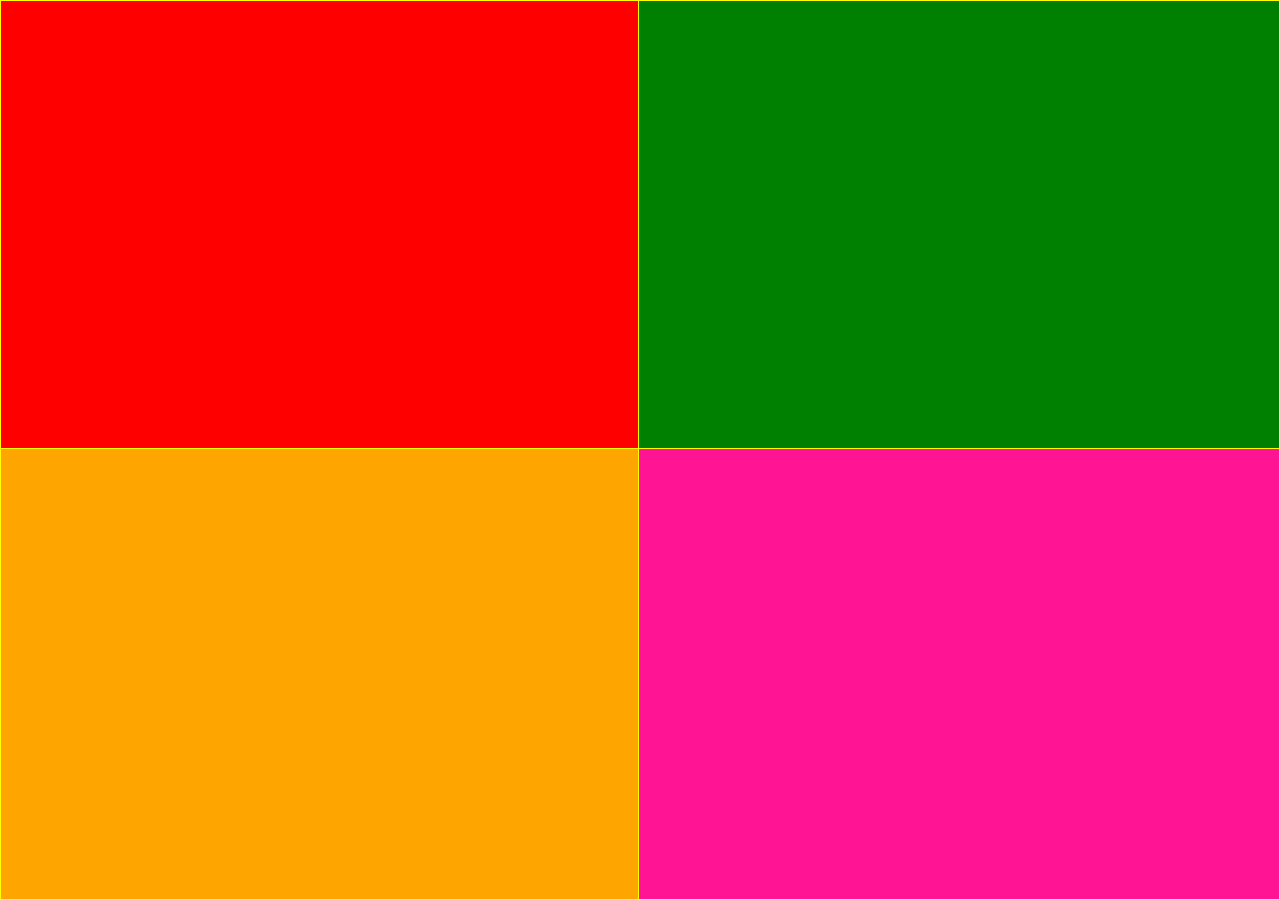
==== assinments/Css/01 Basic/case 01/index.html @ d614ac42 "case one start" ====
<!DOCTYPE html>
<html lang="en">
<head>
    <meta charset="UTF-8">
    <title>Case One</title>
    <link rel="stylesheet" href="assets/css/normalize.css">
    <style>
        main{
            height: 100vh;
            width: 100vw;
            position: relative;
        }
        main>section{
            border: 1px solid yellow;
            height: 50vh;
            width: 50vw;
            position: absolute;
        }
        main>section:nth-child(1){
            background-color: red;
            left: 0;
            top: 0;
        }
        main>section:nth-child(2){
            background-color:orange;
            bottom: 0;
            left: 0;
        }
        main>section:nth-child(3){
            background-color: green;
            position: absolute;
            right: 0;
            top: 0;
        }
        main>section:nth-child(4){
            background-color: deeppink;
            position: absolute;
            right: 0;
            bottom: 0;
        }
    </style>
</head>
<body>
<main>
    <section></section>
    <section></section>
    <section></section>
    <section></section>
</main>
</body>
</html>
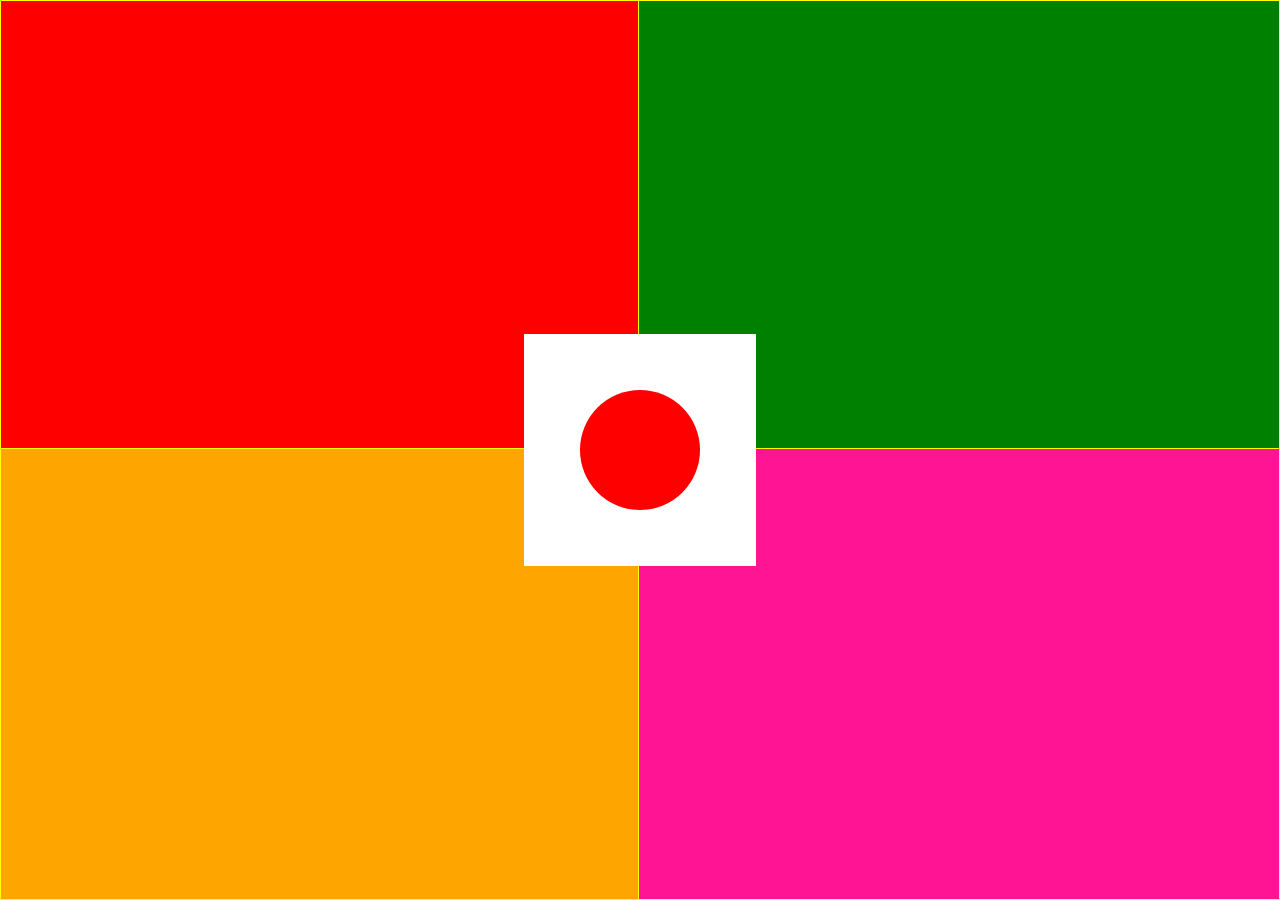
==== commit de5917be: "Content Updated with cricle" ====
--- a/assinments/Css/01 Basic/case 01/index.html
+++ b/assinments/Css/01 Basic/case 01/index.html
@@ -38,6 +38,30 @@
             right: 0;
             bottom: 0;
         }
+        main>div:first-of-type{
+            position: absolute;
+            width: 230px;
+            height: 230px;
+            right: 0;
+            left: 0;
+            bottom: 0;
+            top: 0;
+            border: 1px solid white;
+            margin: auto;
+            background-color: white;
+        }
+        main>div:first-of-type>div{
+            width: 120px;
+            height: 120px;
+            background-color: red;
+            position: absolute;
+            right: 0;
+            left: 0;
+            bottom: 0;
+            top: 0;
+            margin: auto;
+            border-radius: 100%;
+        }
     </style>
 </head>
 <body>
@@ -46,6 +70,14 @@
     <section></section>
     <section></section>
     <section></section>
+
+    <!----Center Box---->
+    <div>
+        <!----Center circle---->
+        <div>
+
+        </div>
+    </div>
 </main>
 </body>
 </html>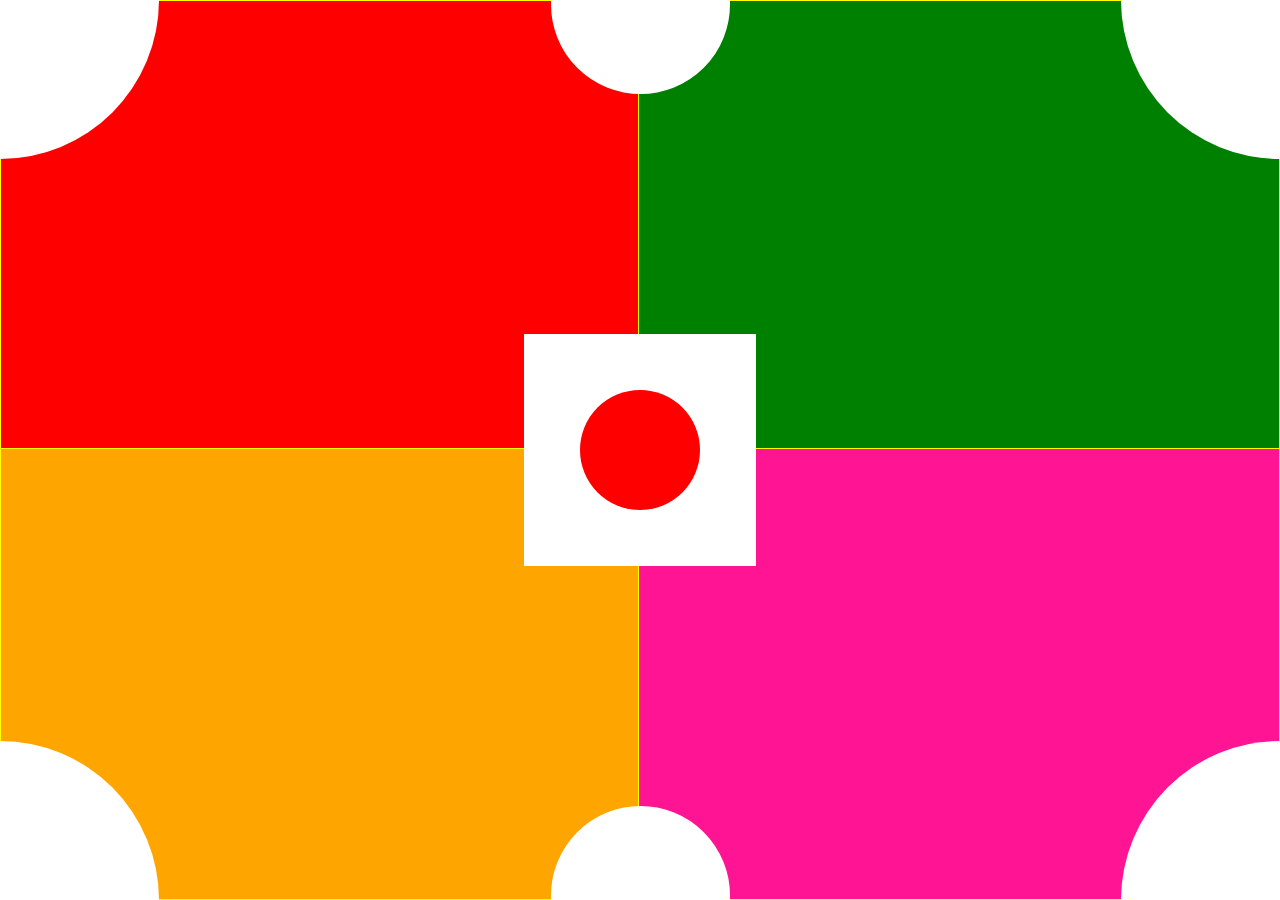
==== commit 665de0db: "update case circle" ====
--- a/assinments/Css/01 Basic/case 01/index.html
+++ b/assinments/Css/01 Basic/case 01/index.html
@@ -62,7 +62,60 @@
             margin: auto;
             border-radius: 100%;
         }
+        main > div:nth-child(6),div:nth-child(7),div:nth-child(8),div:nth-child(9){
+            width: 155px;
+            height: 155px;
+            background-color: white;
+            border: 2px solid white;
+            position: absolute;
+        }
+        main>div:nth-child(6){
+            border-bottom-right-radius: 100%;
+
+        }
+        main>div:nth-child(7){
+            right: 0;
+            top: 0;
+            border-bottom-left-radius: 100%;
+
+        }
+        main>div:nth-child(8){
+            left: 0;
+            bottom: 0;
+            border-top-right-radius:100%;
+        }
+        main>div:nth-child(9){
+            right: 0;
+            bottom: 0;
+            border-top-left-radius:100%;
+        }
+        main>div:nth-child(10),main>div:nth-child(11){
+            width: 175px;
+            height: 90px;
+            background-color: white;
+            border: 2px solid white;
+            position: absolute;
+        }
+        main>div:nth-child(10){
+            right: 0;
+            left: 0;
+            margin: auto;
+            top: 0;
+            border-bottom-right-radius: 290px;
+            border-bottom-left-radius: 290px;
+        }
+        main>div:nth-child(11) {
+            right: 0;
+            left: 0;
+            margin: auto;
+            bottom: 0;
+            border-top-right-radius: 290px;
+            border-top-left-radius: 290px;
+        }
+
     </style>
+
+
 </head>
 <body>
 <main>
@@ -78,6 +131,15 @@
 
         </div>
     </div>
+        <!----Half circle for edge---->
+    <div></div>
+    <div></div>
+    <div></div>
+    <div></div>
+    <!----half circle for middle ---->
+    <div></div>
+    <div></div>
+
 </main>
 </body>
 </html>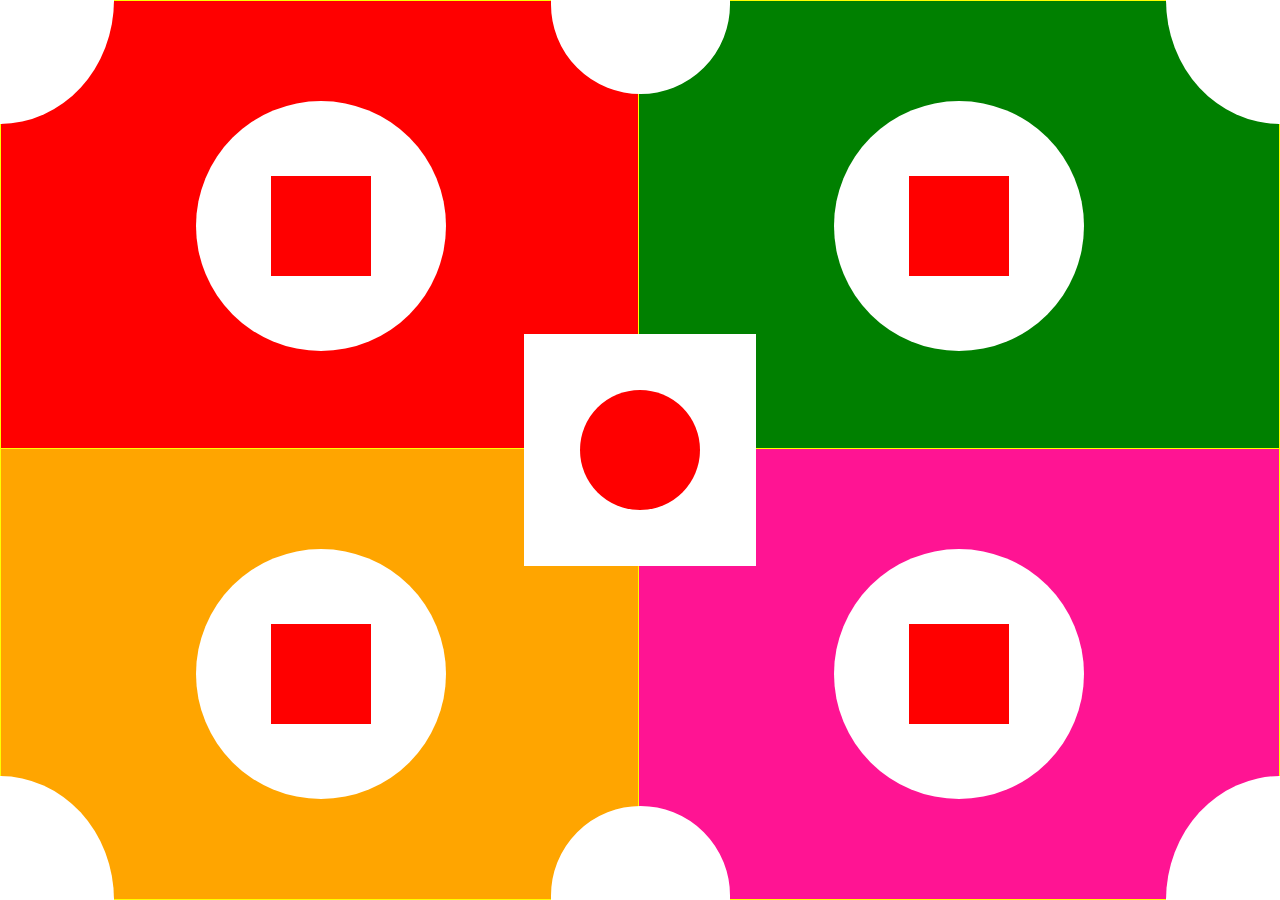
==== commit 698e9c61: "Update case one middle sections" ====
--- a/assinments/Css/01 Basic/case 01/index.html
+++ b/assinments/Css/01 Basic/case 01/index.html
@@ -14,6 +14,29 @@
             border: 1px solid yellow;
             height: 50vh;
             width: 50vw;
+            position: absolute;
+        }
+        main>section>div{
+            width: 250px;
+            height: 250px;
+            background-color: white;
+            left: 0;
+            right: 0;
+            bottom: 0;
+            top: 0;
+            margin: auto;
+            position: absolute;
+            border-radius: 100%;
+        }
+        main>section>div>div{
+            width: 100px;
+            height: 100px;
+            background-color: red;
+            left: 0;
+            right: 0;
+            bottom: 0;
+            top: 0;
+            margin: auto;
             position: absolute;
         }
         main>section:nth-child(1){
@@ -63,8 +86,8 @@
             border-radius: 100%;
         }
         main > div:nth-child(6),div:nth-child(7),div:nth-child(8),div:nth-child(9){
-            width: 155px;
-            height: 155px;
+            width: 110px;
+            height: 120px;
             background-color: white;
             border: 2px solid white;
             position: absolute;
@@ -119,10 +142,27 @@
 </head>
 <body>
 <main>
-    <section></section>
-    <section></section>
-    <section></section>
-    <section></section>
+    <!----Main Sections And Circle---->
+    <section>
+        <div>
+            <div></div>
+        </div>
+    </section>
+    <section>
+        <div>
+            <div></div>
+        </div>
+    </section>
+    <section>
+        <div>
+            <div></div>
+        </div>
+    </section>
+    <section>
+        <div>
+            <div></div>
+        </div>
+    </section>
 
     <!----Center Box---->
     <div>
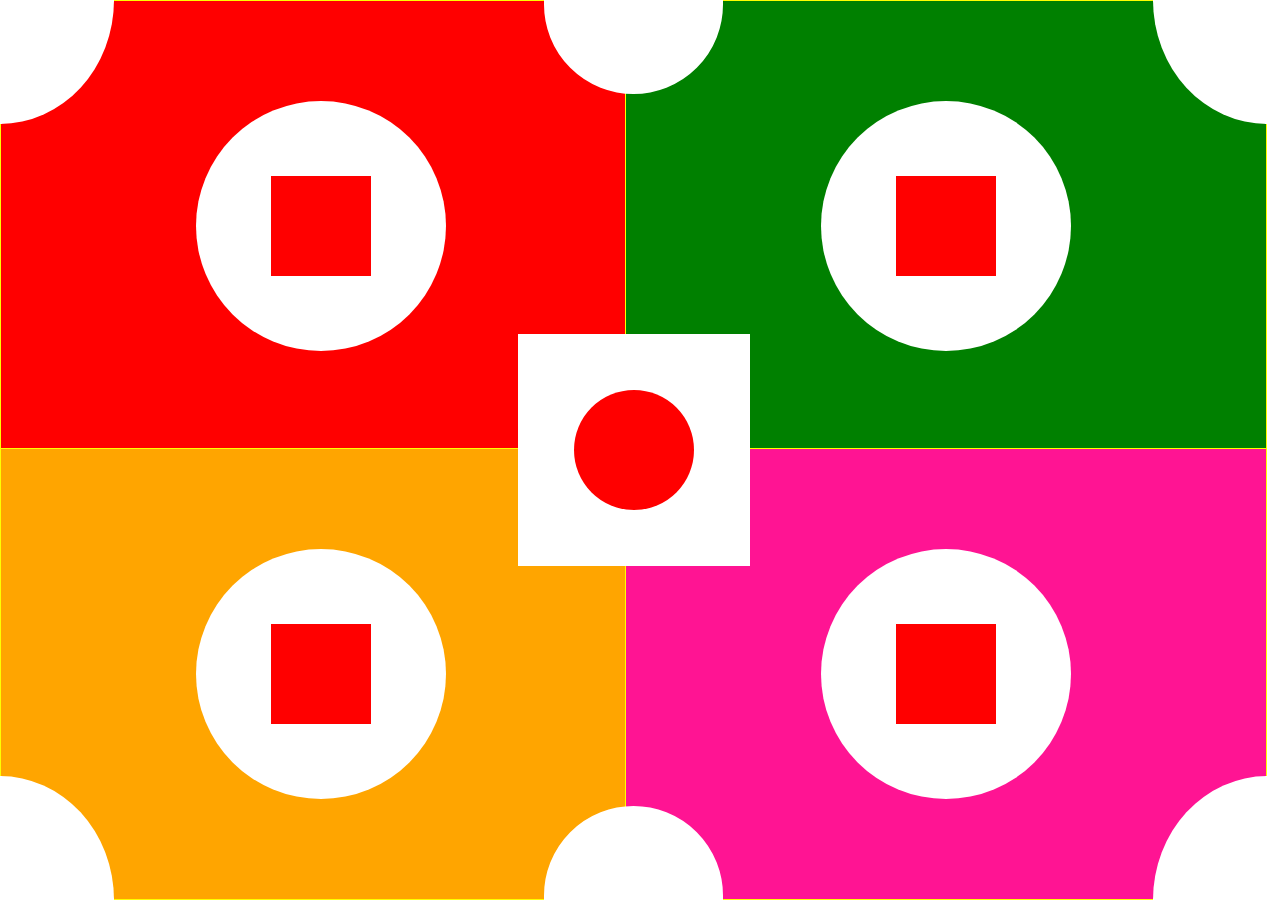
==== commit ac71bde0: "Compete Case One" ====
--- a/assinments/Css/01 Basic/case 01/index.html
+++ b/assinments/Css/01 Basic/case 01/index.html
@@ -7,7 +7,7 @@
     <style>
         main{
             height: 100vh;
-            width: 100vw;
+            width: 99vw;
             position: relative;
         }
         main>section{
@@ -15,6 +15,9 @@
             height: 50vh;
             width: 50vw;
             position: absolute;
+        }
+        ::-webkit-scrollbar-thumb{
+            background: #3ba7ac;
         }
         main>section>div{
             width: 250px;
@@ -71,7 +74,7 @@
             top: 0;
             border: 1px solid white;
             margin: auto;
-            background-color: white;
+            background-color: white;q
         }
         main>div:first-of-type>div{
             width: 120px;
@@ -141,6 +144,7 @@
 
 </head>
 <body>
+
 <main>
     <!----Main Sections And Circle---->
     <section>
@@ -181,5 +185,6 @@
     <div></div>
 
 </main>
+
 </body>
 </html>